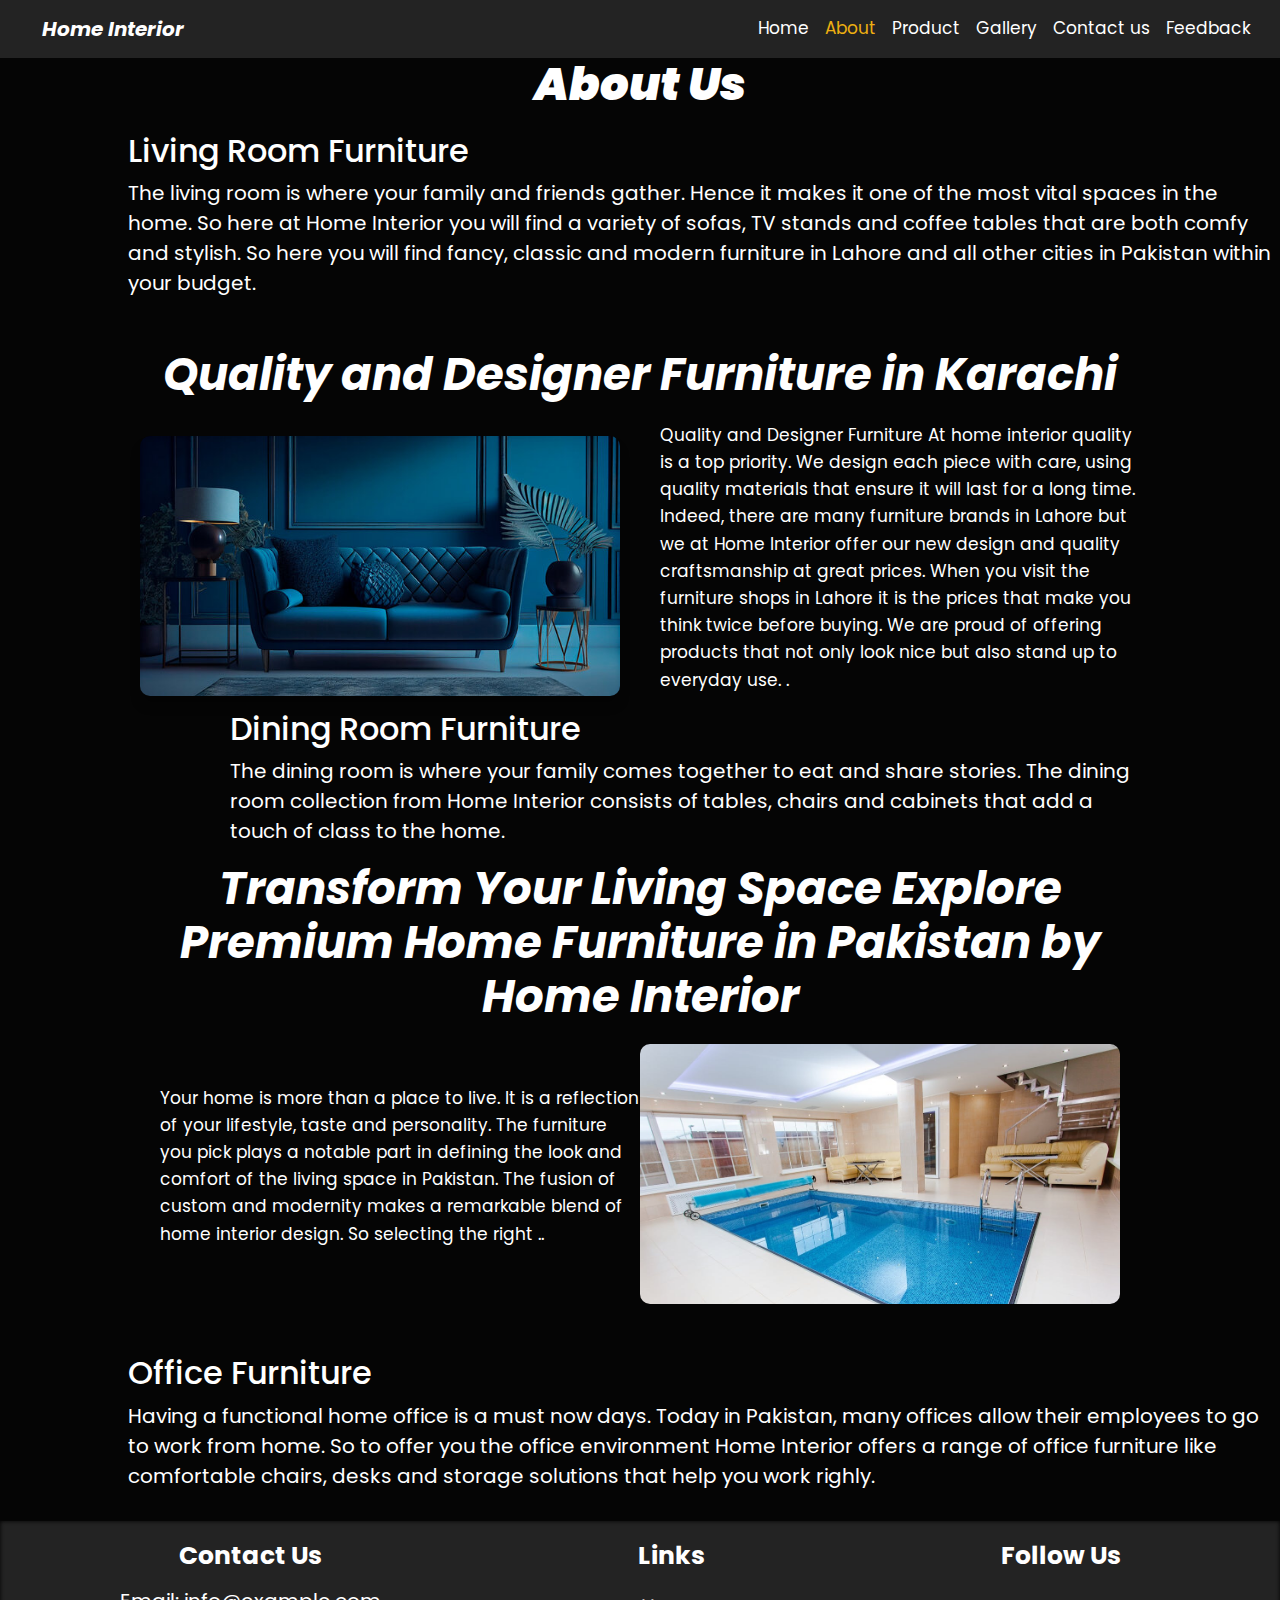
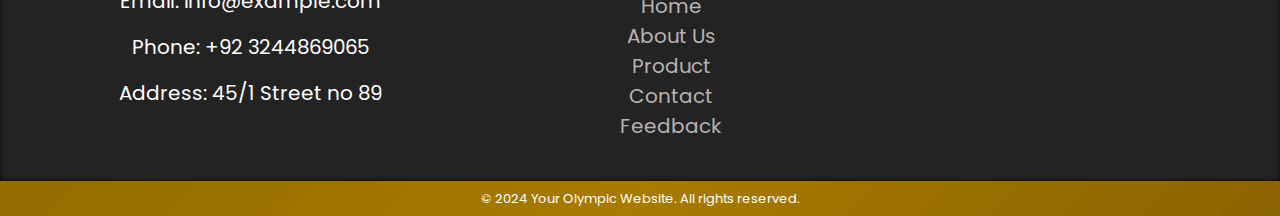
==== about.html @ de372c57 "good" ====
<!DOCTYPE html>
<html lang="en">

<head>
  <meta charset="UTF-8">
  <meta name="viewport" content="width=S, initial-scale=1.0">
  <title>Home Interior</title>
  <link href="https://cdn.jsdelivr.net/npm/bootstrap@5.3.3/dist/css/bootstrap.min.css" rel="stylesheet"
    integrity="sha384-QWTKZyjpPEjISv5WaRU9OFeRpok6YctnYmDr5pNlyT2bRjXh0JMhjY6hW+ALEwIH" crossorigin="anonymous">
  <link rel="stylesheet" href="https://cdnjs.cloudflare.com/ajax/libs/font-awesome/6.6.0/css/all.min.css"
    integrity="sha512-Kc323vGBEqzTmouAECnVceyQqyqdsSiqLQISBL29aUW4U/M7pSPA/gEUZQqv1cwx4OnYxTxve5UMg5GT6L4JJg=="
    crossorigin="anonymous" referrerpolicy="no-referrer" />
  <link href="https://cdn.jsdelivr.net/npm/bootstrap@5.3.3/dist/css/bootstrap.min.css" rel="stylesheet"
    integrity="sha384-QWTKZyjpPEjISv5WaRU9OFeRpok6YctnYmDr5pNlyT2bRjXh0JMhjY6hW+ALEwIH" crossorigin="anonymous">
  <link rel="stylesheet" href="asset/css/bootstrap.min.css">
  <link rel="stylesheet" href="asset/css/about.css">
  <link rel="stylesheet" href="asset/css/navbar.css">
</head>

<body>
  <nav class="navbar navbar-expand-md">
    <div class="container-fluid">
      <b><i><a class="navbar-brand text-white" href="index.html">Home <span>Interior</span></a></i></b>
      <button class="navbar-toggler" type="button" data-bs-toggle="collapse" data-bs-target="#navbarSupportedContent"
        aria-controls="navbarSupportedContent" aria-expanded="false" aria-label="Toggle navigation">
        <span class="navbar-toggler-icon"></span>
      </button>
      <div class="collapse navbar-collapse" id="navbarSupportedContent">
        <ul class="navbar-nav">
          <li class="nav-item">
            <a class="nav-link" href="index.html">Home</a>
          </li>
          <li class="nav-item">
            <a class="nav-link active" aria-current="page" href="about.html">About</a>
          </li>
          <li class="nav-item">
            <a class="nav-link" href="product.html">Product</a>
          </li>
          <li class="nav-item"></li>
          <a class="nav-link" href="gallery.html">Gallery</a>
          </li>
          <li class="nav-item">
            <a class="nav-link" href="contact.html">Contact us</a>
          </li>
          <li class="nav-item">
            <a class="nav-link" href="feedback.html">Feedback</a>
          </li>
        </ul>
      </div>
    </div>
  </nav>
  <!-- navbar end -->
  <!-- about us start -->
  <i>
    <h2 class="tittle"><b>About Us</b></h2>
  </i>
  <div class="p1">
    <h2>Living Room Furniture</h2>
    <P>The living room is where your family and friends gather. Hence it makes it one of the most vital spaces in the
      home. So here at Home Interior you will find a variety of sofas, TV stands and coffee tables that are both comfy
      and stylish. So here you will find fancy, classic and modern furniture in Lahore and all other cities in Pakistan
      within your budget.</P>
  </div>
  <div class="about">
    <div class="container">
      <i>
        <h1 class="tittle">Quality and Designer Furniture in Karachi</h1>
      </i>
      <div class="about-container">
        <div class="image image-box"><img src="asset/img/index/8.jpg.jfif" alt=""></div>
        <div class="content">
          <p>Quality and Designer Furniture
            At home interior quality is a top priority. We design each piece with care, using quality materials that
            ensure it will last for a long time. Indeed, there are many furniture brands in Lahore but we at Home
            Interior offer our new design and quality craftsmanship at great prices. When you visit the furniture shops
            in Lahore it is the prices that make you think twice before buying. We are proud of offering products that
            not only look nice but also stand up to everyday use.
            .</p>
        </div>
      </div>
    </div>

    <div class="p1">
      <h2>Dining Room Furniture</h2>
      <P>The dining room is where your family comes together to eat and share stories. The dining room collection from
        Home Interior consists of tables, chairs and cabinets that add a touch of class to the home.</P>
    </div>

    <div class="container">
      <i>
        <h1 class="tittle">Transform Your Living Space Explore Premium Home Furniture in Pakistan by Home Interior</h1>
      </i>
      <div class="about-container">
        <div class="content">
          <p>Your home is more than a place to live. It is a reflection of your lifestyle, taste and personality. The
            furniture you pick plays a notable part in defining the look and comfort of the living space in Pakistan.
            The fusion of custom and modernity makes a remarkable blend of home interior design. So selecting the right

            ..</p>
        </div>
        <div class="image"><img src="asset/img/index/6.jpg.jpg" alt=""></div>

      </div>
    </div>
  </div>
  <div class="p1">
    <h2>Office Furniture</h2>
    <P>Having a functional home office is a must now days. Today in Pakistan, many offices allow their employees to go
      to work from home. So to offer you the office environment Home Interior offers a range of office furniture like
      comfortable chairs, desks and storage solutions that help you work righly.</P>
  </div>
  <!-- about us end  -->
  <!-- footer start -->
  <footer class="container-fluid" id="footer">
    <div class="row">
      <div class="col1">
        <h4>Contact Us</h4>
        <p>Email: info@example.com</p>
        <p>Phone: +92 3244869065</p>
        <p>Address: 45/1 Street no 89</p>
      </div>
    </div>
    <div class="col2">
      <h4>Links</h4>
      <ul>
        <li><a href="index.html">Home</a></li>
        <li><a href="about.html">About Us</a></li>
        <li><a href="product.html">Product</a></li>
        <li><a href="contact.html">Contact</a></li>
        <li><a href="feedback.html">Feedback</a></li>
      </ul>
    </div>
    <div class="col3">
      <h4>Follow Us</h4>
      <ul>
        <div class="facebook-f">
          <li><a
              href="https://www.bing.com/ck/a?!&&p=5a9b1603f17ce767JmltdHM9MTcyNDExMjAwMCZpZ3VpZD0yYjJhYzNkNC01MTkwLTYxZTYtMjdhMi1kNzQ2NTA0YjYwY2QmaW5zaWQ9NTIwNg&ptn=3&ver=2&hsh=3&fclid=2b2ac3d4-5190-61e6-27a2-d746504b60cd&psq=facebook+olympic&u=a1aHR0cHM6Ly93d3cuZmFjZWJvb2suY29tL29seW1waWNzLw&ntb=1">
              <i class="fa-brands fa-facebook-f"></i></a></li>
        </div>
        <div class="twitter">
          <li><a
              href="https://propakistani.pk/2024/08/09/twitter-rewards-rare-gold-badge-to-pakistans-olympic-champion-arshad-nadeem/">
              <i class="fa-brands fa-twitter"></i></a></li>
        </div>
        <div class="youtube">
          <li><a href="https://www.youtube.com/watch?v=ysIMlSTEfY8&pp=ygUNb2x5bXBpY3MgMjAyNA%3D%3D">
              <i class="fa-brands fa-youtube"></i></a></li>
        </div>
        <div class="instagram">
          <li><a
              href="https://www.bing.com/ck/a?!&&p=d1ffbf91884fa9ccJmltdHM9MTcyNDExMjAwMCZpZ3VpZD0yYjJhYzNkNC01MTkwLTYxZTYtMjdhMi1kNzQ2NTA0YjYwY2QmaW5zaWQ9NTE5Nw&ptn=3&ver=2&hsh=3&fclid=2b2ac3d4-5190-61e6-27a2-d746504b60cd&psq=instagram+olympics&u=a1aHR0cHM6Ly93d3cuaW5zdGFncmFtLmNvbS9PbHltcGljcy8&ntb=1">
              <i class="fa-brands fa-instagram"></i></a></li>
        </div>
      </ul>
    </div>
  </footer>
  <div class="bottom-bar">
    <p>&copy; 2024 Your Olympic Website. All rights reserved.</p>
  </div>
  <!-- footer end -->
  <script src="https://cdn.jsdelivr.net/npm/bootstrap@5.2.3/dist/js/bootstrap.bundle.min.js"
    integrity="sha384-kenU1KFdBIe4zVF0s0G1M5b4hcpxyD9F7jL+jjXkk+Q2h455rYXK/7HAuoJl+0I4"
    crossorigin="anonymous"></script>

</body>

</html>
---- asset/css/about.css ----
/* about us css start */
.about {
  width: 80%;
  margin: 50px auto;
}

.tittle {
  text-align: center;
  font-size: 45px;
  font-weight: bold;
  margin-bottom: 20px;
color: white;
}

.about-container {
  display: flex;
  flex-wrap: wrap;
  align-items: center;
}

.image {
  flex: 1;
  margin-right: 20px;
  overflow: hidden;
  border-radius: 10px;
  height: 260px;
}

.image-box {
  box-shadow: 0 10px 10px rgba(0, 0, 0, 0.258);
}


.image img {
  width: 100%;
  transition: transform 0.3s ease;
}

.image:hover img {
  transform: scale(1.1);

}


.content {
  flex: 1;
  margin-left: 20px;

}

.content p {
  font-size: 17px;
  line-height: 1.6;
  color: rgb(255, 255, 255);

}

@media screen and (max-width:768px) {
  .about-container {
    flex-direction: column;
  }

  .image,
  .content {
    margin: 0;
    margin-bottom: 20px;
  }

  .tittle {
    font-size: 38px;
    margin-bottom: 50px;

  }

}

.p1 {
  margin-left: 10%;
  font-size: 20px;
color: white;
}

.p1 p {
  font-size: 20px;
}

/* about us css end */
---- asset/css/navbar.css ----
/* navbar css */
@import url('https://fonts.googleapis.com/css2?family=Poppins:ital,wght@0,100;0,200;0,300;0,400;0,500;0,600;0,700;0,800;0,900;1,100;1,200;1,300;1,400;1,500;1,600;1,700;1,800;1,900&display=swap');

* {
  margin: 0;
  padding: 0;
  font-family: "Poppins", system-ui;
}

body {
  background-color: rgb(5, 5, 5);
}

.navbar {
  background-color: rgb(35, 35, 35);
  padding-left: 30px;
  padding-right: 10px;
}

.navbar-nav .nav-link.active {
  color: rgb(238, 175, 17);
}

.nav-link {
  color: white;
}

.nav-link:hover {
  color: gold;
}

.nav-link.active:hover {
  color: gold;
}

.navbar-nav {
  margin-left: auto;
}

.navbar {
  font-size: 17px;
}

.navbar-toggler-icon {
  background-size: 120%;
  color: white;
  background-image: url("data:image/svg+xml,%3csvg xmlns='http://www.w3.org/2000/svg' viewBox='0 0 30 30'%3e%3cpath stroke='rgba%28255, 255, 255, 1%29' stroke-linecap='round' stroke-miterlimit='10' stroke-width='1.5' d='M5 8h20M5 15h20M5 22h20'/%3e%3c/svg%3e");
}

.navbar-toggler {
  border: none;
}


#offcanvasNavbarLabel {
  font-weight: bold;
}

#offcanvasNavbar {
  background-color: rgb(5, 5, 5);
}

.dropdown-menu {
  background-color: black;
}

.dropdown-menu a {
  color: rgb(255, 255, 255);
}
/* navbar css */



/* footer start */
#footer {
  background-image: url(../img/about-img/purplefoot.jpg);
  background-position: center;
  background-size: cover;
  background-repeat: no-repeat;
  background-color: rgb(35, 35, 35);
  color: rgb(255, 255, 255);
  padding: 20px 0;
  display: flex;
  justify-content: space-around;
  margin-top: 30px;
  box-shadow: inset 0px 0px 4px rgb(0, 0, 0);
}

.col1 h4,
.col2 h4,
.col3 h4 {
  align-items: center;
  font-size: 25px;
  margin-bottom: 15px;
  font-weight: bold;
  text-align: center;
}

.col1 p,
.col2 a,
.col3 a {
  color: rgb(255, 255, 255);
  font-size: 20px;
  text-decoration: none;
  text-align: center;
  transition: 0.4s ease;
}

.col2 a {
  color: rgb(184, 178, 178);
}

.col2 a:hover {
  color: rgb(255, 255, 255);
}

.col2 ul,
.col3 ul {
  list-style: none;
  padding: 0;
  margin: 20px 0;
}

.col2 li,
.col3 li {
  text-align: center;
}

.col3 ul {
  width: 200px;
  display: flex;
  justify-content: space-between;
}

.col3 i {
  font-size: 26px;
  transition: color 0.4s;
}

.facebook-f i,
.twitter i,
.youtube i,
.instagram i {
  color: #ffffff;
}

.facebook-f:hover i {
  color: blue
}

.twitter:hover i {
  color: rgb(0, 225, 255)
}

.youtube:hover i {
  color: red;
}

.instagram:hover i {
  color: rgb(245, 0, 192);
}

.bottom-bar {
  color: rgb(255, 255, 255);
  background: linear-gradient(135deg, #946c00, #a77a00, #8a6301);
  text-align: center;
}

.bottom-bar p {
  color: rgb(255, 255, 255);
  font-size: 13px;
  margin: 0;
  text-align: center;
  padding: 8px;
}

@media (max-width: 768px) {
  #footer.container-fluid {
    flex-direction: column;
    align-items: center;
  }

  .col1 {
    text-align: center;
  }

  .col3 ul {
    align-items: center;
  }
}
/* footer end */
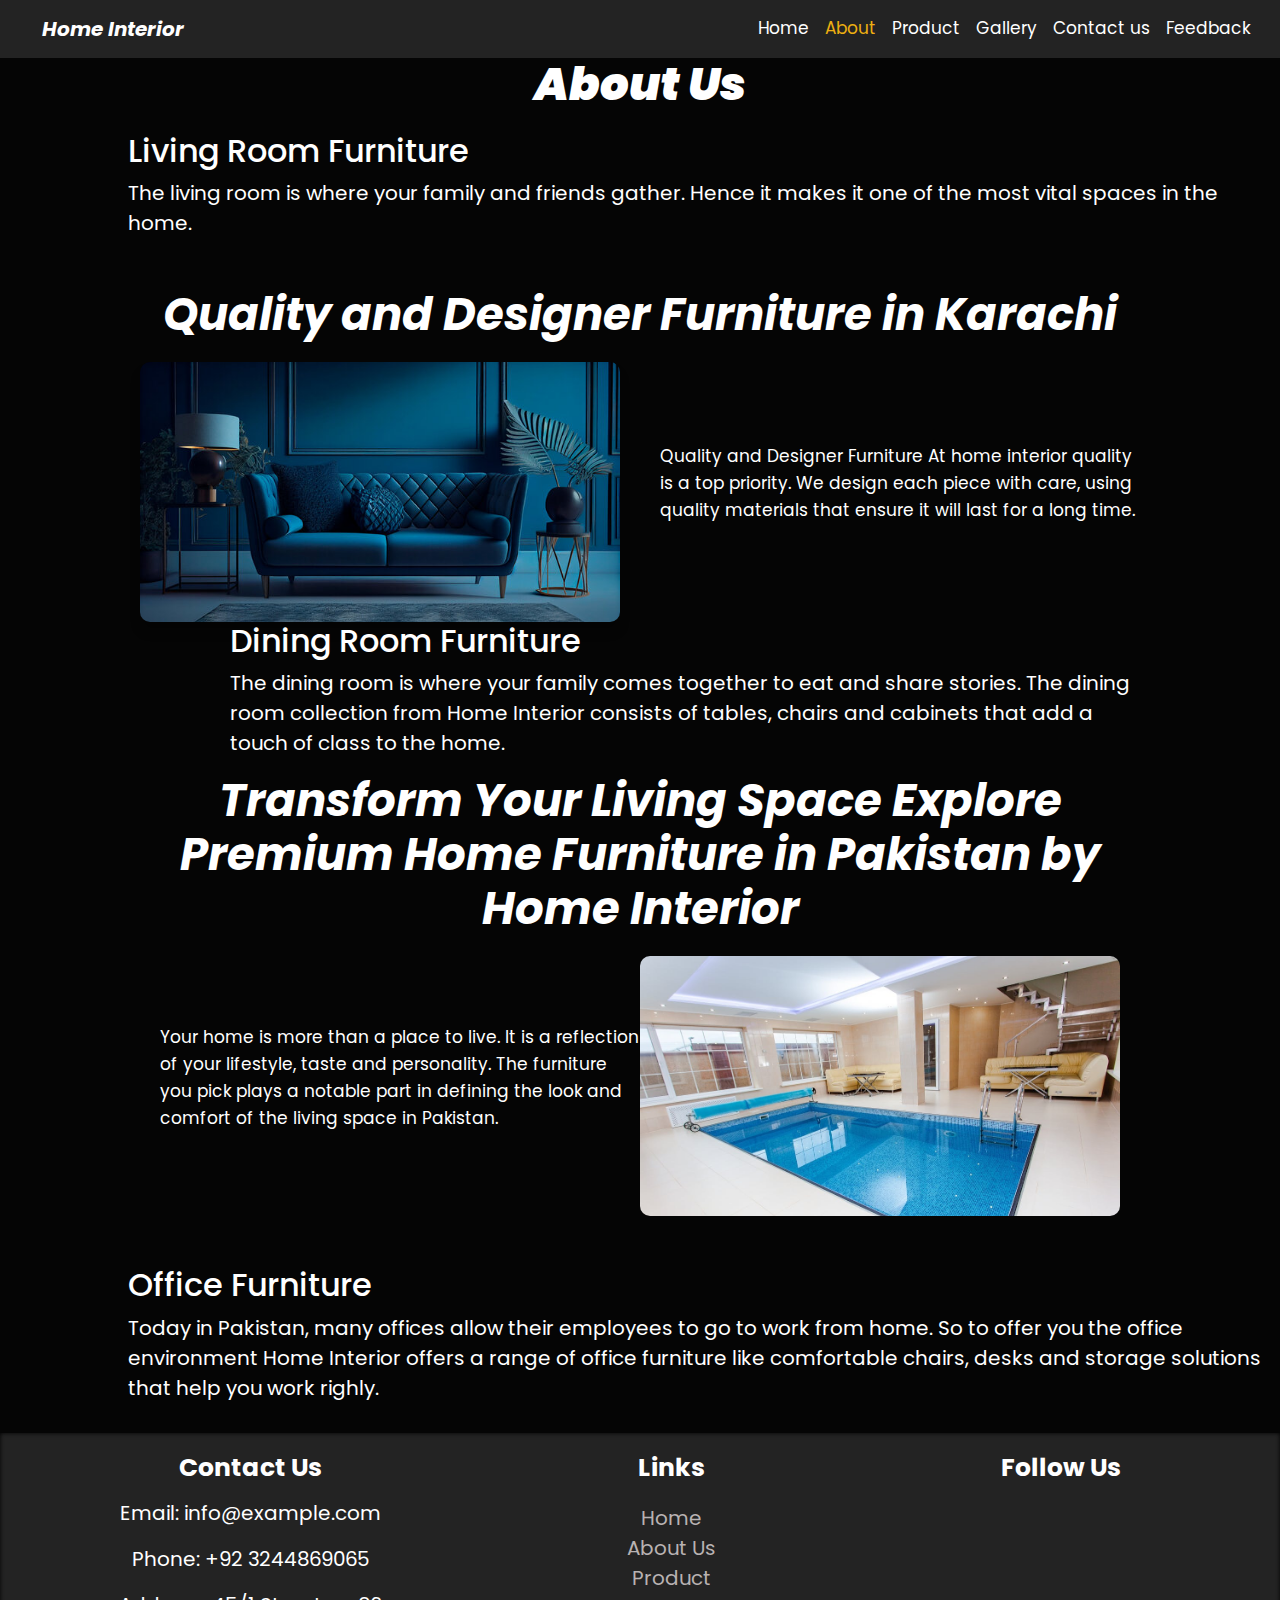
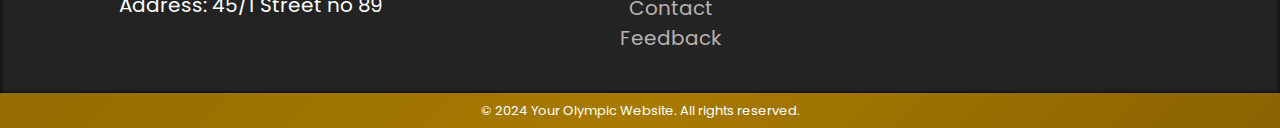
==== commit 95c1229e: "good" ====
--- a/about.html
+++ b/about.html
@@ -57,9 +57,7 @@
   <div class="p1">
     <h2>Living Room Furniture</h2>
     <P>The living room is where your family and friends gather. Hence it makes it one of the most vital spaces in the
-      home. So here at Home Interior you will find a variety of sofas, TV stands and coffee tables that are both comfy
-      and stylish. So here you will find fancy, classic and modern furniture in Lahore and all other cities in Pakistan
-      within your budget.</P>
+      home.</P>
   </div>
   <div class="about">
     <div class="container">
@@ -71,11 +69,8 @@
         <div class="content">
           <p>Quality and Designer Furniture
             At home interior quality is a top priority. We design each piece with care, using quality materials that
-            ensure it will last for a long time. Indeed, there are many furniture brands in Lahore but we at Home
-            Interior offer our new design and quality craftsmanship at great prices. When you visit the furniture shops
-            in Lahore it is the prices that make you think twice before buying. We are proud of offering products that
-            not only look nice but also stand up to everyday use.
-            .</p>
+            ensure it will last for a long time.
+            </p>
         </div>
       </div>
     </div>
@@ -94,9 +89,7 @@
         <div class="content">
           <p>Your home is more than a place to live. It is a reflection of your lifestyle, taste and personality. The
             furniture you pick plays a notable part in defining the look and comfort of the living space in Pakistan.
-            The fusion of custom and modernity makes a remarkable blend of home interior design. So selecting the right
-
-            ..</p>
+            </p>
         </div>
         <div class="image"><img src="asset/img/index/6.jpg.jpg" alt=""></div>
 
@@ -105,7 +98,7 @@
   </div>
   <div class="p1">
     <h2>Office Furniture</h2>
-    <P>Having a functional home office is a must now days. Today in Pakistan, many offices allow their employees to go
+    <P>Today in Pakistan, many offices allow their employees to go
       to work from home. So to offer you the office environment Home Interior offers a range of office furniture like
       comfortable chairs, desks and storage solutions that help you work righly.</P>
   </div>
